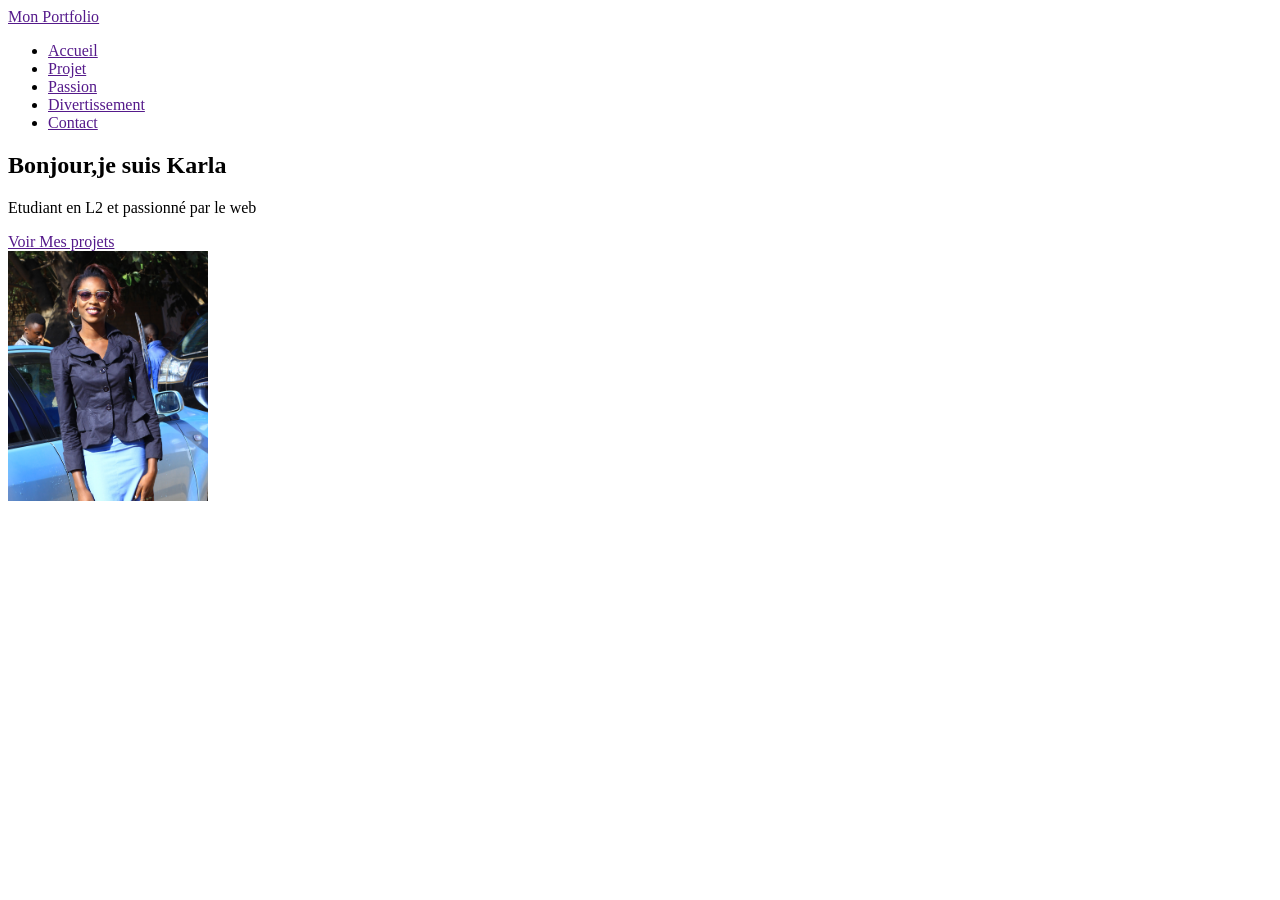
==== index.html @ b4c6ab89 "Creation du header et de la section hero" ====
<!DOCTYPE html>
<html lang="en">
<head>
    <meta charset="UTF-8">
    <meta name="viewport" content="width=device-width, initial-scale=1.0">
    <title>Mon Portfolio</title>
</head>
<body>
    <header>
       <div>
            <a href=""> Mon Portfolio</a>
       </div>
       <nav>
            <ul>
                <li><a href="">Accueil</a></li>
                <li><a href="">Projet</a></li>
                <li><a href="">Passion</a></li>
                <li><a href="">Divertissement</a></li>
                <li><a href="">Contact</a></li>
            </ul>
       </nav>

    </header>
    <main>
        <section>
            <div>
                <h1>Bonjour,je suis Karla </h1>
                <p>Etudiant en L2 et passionné par le web</p>
                <a href="">Voir Mes projets</a>
            </div>
            <div>
              <img src="image/Ma photo.JPG" alt="Photo de karla" width ="200px">
            </div>
        </section>
        <section></section>
        <section></section>
    </main>
    <footer></footer>
</body>
</html>
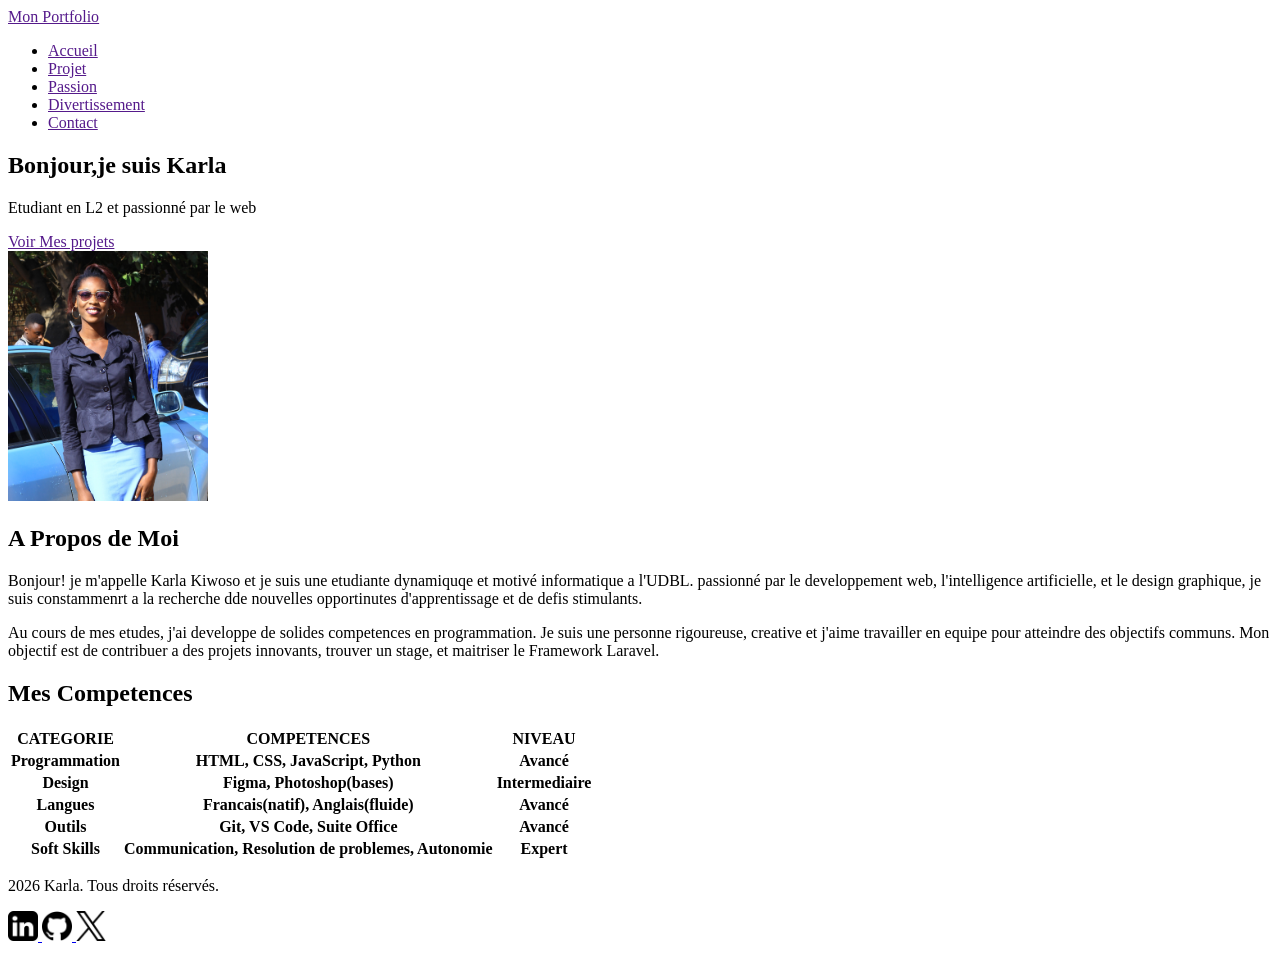
==== commit 306d4edc: "creation du body et du footer" ====
--- a/index.html
+++ b/index.html
@@ -32,9 +32,55 @@
               <img src="image/Ma photo.JPG" alt="Photo de karla" width ="200px">
             </div>
         </section>
-        <section></section>
-        <section></section>
+        <section>
+            <div>
+                <h1>A Propos de Moi </h1>
+                <p>Bonjour! je m'appelle Karla Kiwoso et je suis une etudiante dynamiquqe et motivé informatique a l'UDBL. passionné par le developpement web, l'intelligence artificielle, et le design graphique, je suis constammenrt a la recherche dde nouvelles  opportinutes d'apprentissage et de defis stimulants.</p>
+                <p>
+                    Au cours de mes etudes, j'ai developpe de solides competences en programmation. Je suis une personne rigoureuse, creative et j'aime travailler en equipe pour atteindre des objectifs communs. Mon objectif est de contribuer a des projets innovants, trouver un stage, et maitriser le Framework Laravel.
+                </p>
+            </div>
+        </section>
+        <section>
+            <div>
+                <h1>Mes Competences</h1>
+            </div>
+            <table>
+                <tr>
+                    <th>CATEGORIE</th> <th>COMPETENCES</th> <th>NIVEAU</th>
+                </tr>
+                <tr>
+                    <th>Programmation</th> <th> HTML, CSS, JavaScript, Python</th> <th>Avancé</th>
+                </tr>
+                <tr>
+                    <th> Design</th> <th> Figma, Photoshop(bases)</th> <th>Intermediaire</th>
+                </tr>
+                <tr>
+                    <th>Langues</th> <th> Francais(natif), Anglais(fluide)</th> <th>Avancé</th>
+                </tr>
+                <tr>
+                    <th>Outils</th> <th> Git, VS Code, Suite Office</th> <th>Avancé</th>
+                </tr>
+                <tr>
+                    <th>Soft Skills </th> <th> Communication, Resolution de problemes, Autonomie</th> <th>Expert</th>
+                </tr>
+            </table>
+
+        </section>
     </main>
-    <footer></footer>
+    <footer>
+        <div>
+            <p>2026 Karla. Tous droits réservés.</p>
+            <a href="https://www.linkedin.com/">
+                <img src="image/linkedin-sign.png" alt="LinkedIn" width="30"
+            </a>
+            <a href="https://github.com/">
+                <img src="image/github.png" alt="GitHub" width="30"
+            </a>
+            <a href="https://x.com/">
+                <img src="image/twitter.png" alt="Twitter" width="30"
+            </a>
+        </div>
+    </footer>
 </body>
 </html>
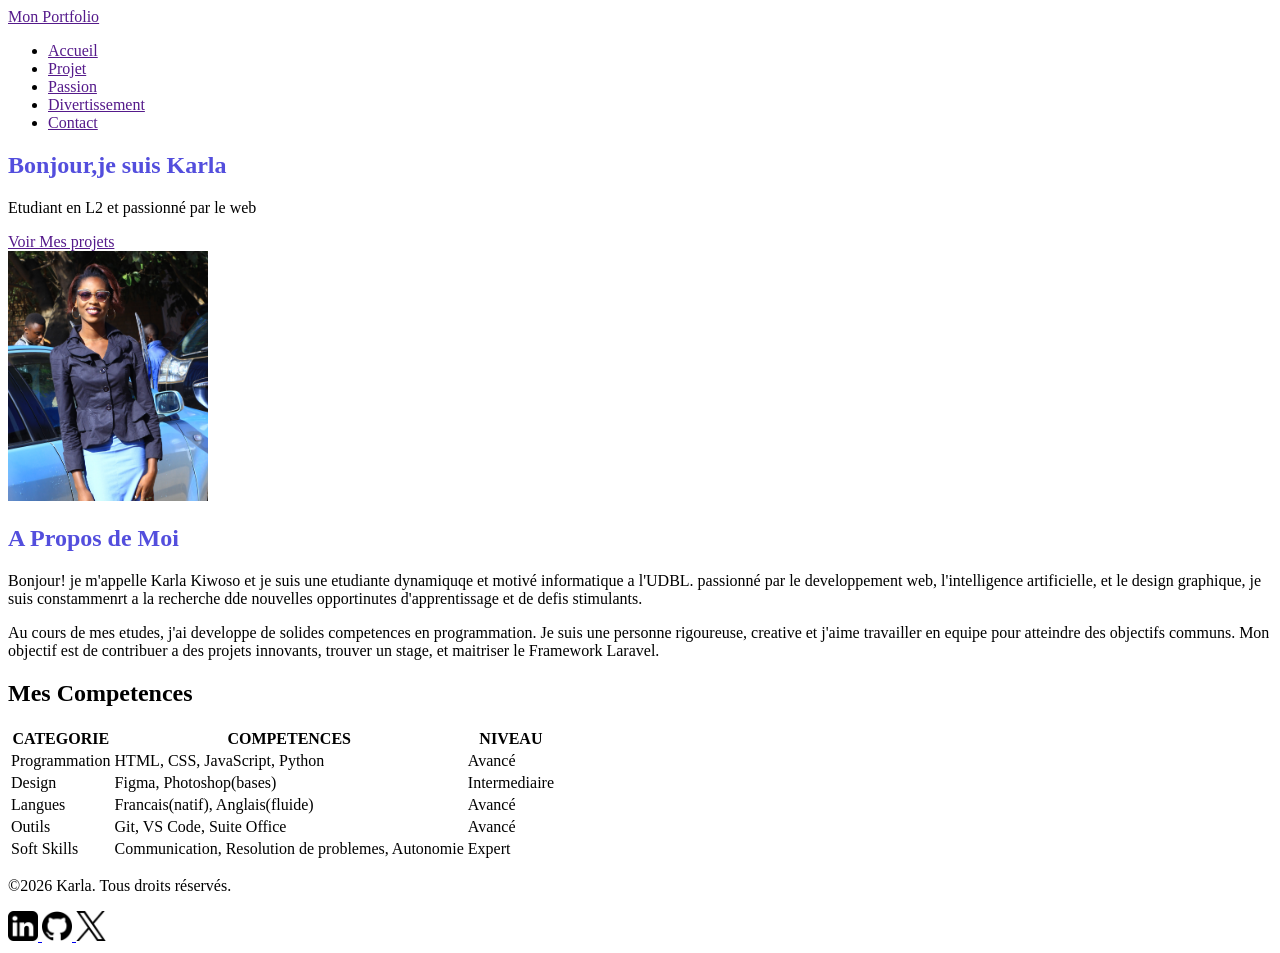
==== commit 53fba23b: "Finir la maquette et initialiser le fichier de style CSS" ====
--- a/index.html
+++ b/index.html
@@ -4,6 +4,7 @@
     <meta charset="UTF-8">
     <meta name="viewport" content="width=device-width, initial-scale=1.0">
     <title>Mon Portfolio</title>
+    <link rel="stylesheet" href="CSS/style.css">
 </head>
 <body>
     <header>
@@ -42,35 +43,48 @@
             </div>
         </section>
         <section>
-            <div>
-                <h1>Mes Competences</h1>
-            </div>
+                <h2>Mes Competences</h2>
             <table>
-                <tr>
-                    <th>CATEGORIE</th> <th>COMPETENCES</th> <th>NIVEAU</th>
-                </tr>
-                <tr>
-                    <th>Programmation</th> <th> HTML, CSS, JavaScript, Python</th> <th>Avancé</th>
-                </tr>
-                <tr>
-                    <th> Design</th> <th> Figma, Photoshop(bases)</th> <th>Intermediaire</th>
-                </tr>
-                <tr>
-                    <th>Langues</th> <th> Francais(natif), Anglais(fluide)</th> <th>Avancé</th>
-                </tr>
-                <tr>
-                    <th>Outils</th> <th> Git, VS Code, Suite Office</th> <th>Avancé</th>
-                </tr>
-                <tr>
-                    <th>Soft Skills </th> <th> Communication, Resolution de problemes, Autonomie</th> <th>Expert</th>
-                </tr>
+                <thead>
+                    <tr>
+                        <th>CATEGORIE</th>
+                        <th>COMPETENCES</th>
+                        <th>NIVEAU</th>
+                    </tr>
+                </thead>
+                <tbody>
+                    <tr>
+                        <td>Programmation</td>
+                        <td> HTML, CSS, JavaScript, Python</td>
+                        <td>Avancé</td>
+                    </tr>
+                    <tr>
+                        <td> Design</td>
+                        <td> Figma, Photoshop(bases)</td>
+                        <td>Intermediaire</td>
+                    </tr>
+                    <tr>
+                        <td>Langues</td>
+                        <td> Francais(natif), Anglais(fluide)</td>
+                        <td>Avancé</td>
+                    </tr>
+                    <tr>
+                        <td>Outils</td>
+                        <td> Git, VS Code, Suite Office</td>
+                        <td>Avancé</td>
+                    </tr>
+                    <tr>
+                        <td>Soft Skills </td>
+                        <td> Communication, Resolution de problemes, Autonomie</td> <td>Expert</td>
+                    </tr>
+                </tbody>
             </table>
 
         </section>
     </main>
     <footer>
+        <p>&copy;2026 Karla. Tous droits réservés.</p>
         <div>
-            <p>2026 Karla. Tous droits réservés.</p>
             <a href="https://www.linkedin.com/">
                 <img src="image/linkedin-sign.png" alt="LinkedIn" width="30"
             </a>
--- a/CSS/style.css
+++ b/CSS/style.css
@@ -0,0 +1,12 @@
+:root{
+    --violet-doux: #6c63ff;
+    --violet-fonce: #534edd;
+    --orange-vif : #ffa726;
+    --gris-tres-fonce : #333;
+    --gris-fonce :#666;
+    --gris-tres-clair: #f8f8f8;
+    --gris-clair : #eee;
+}
+h1{
+    color: var(--violet-fonce);
+}
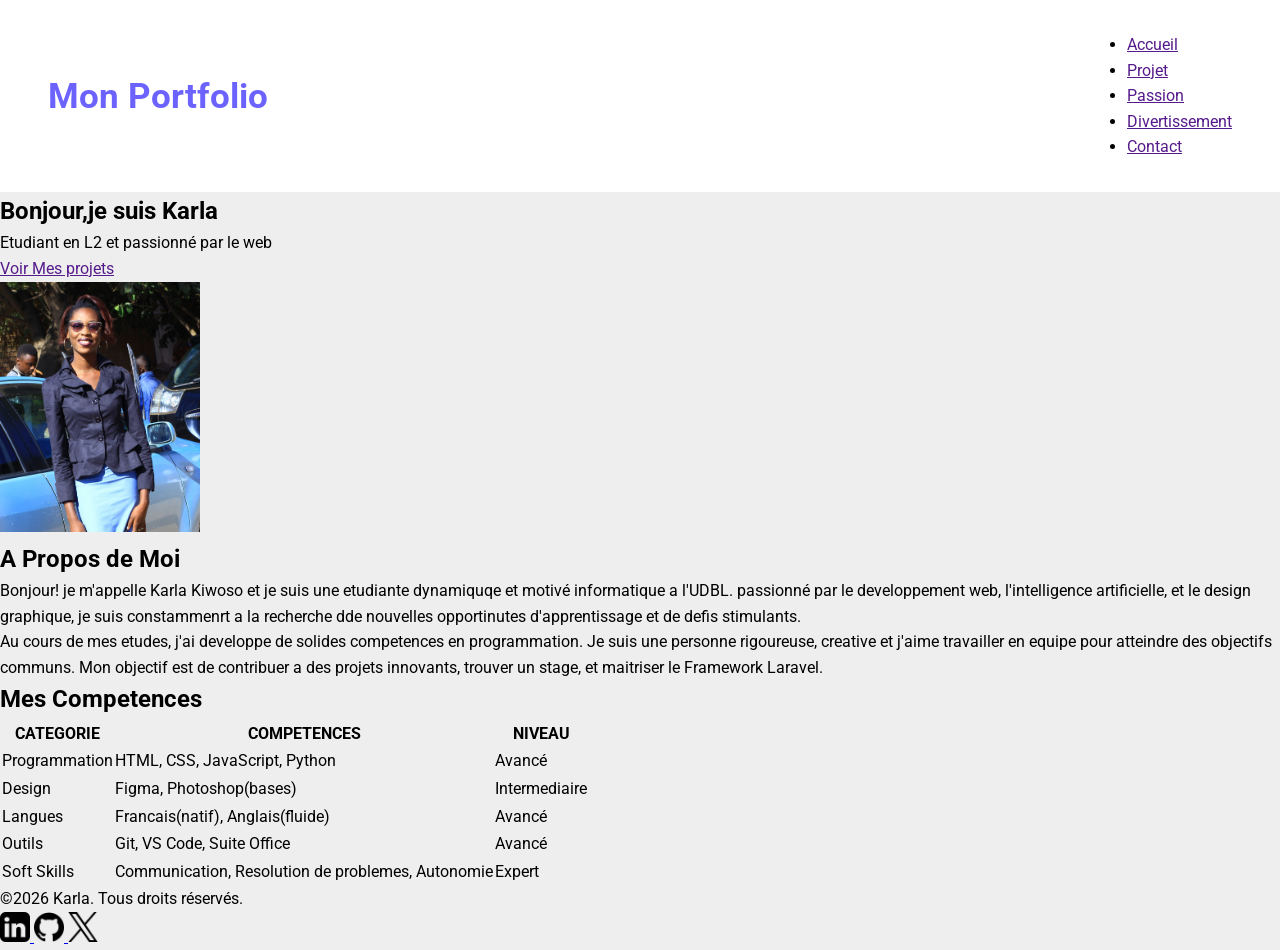
==== commit b0406b5a: "stylisation du header" ====
--- a/index.html
+++ b/index.html
@@ -5,6 +5,9 @@
     <meta name="viewport" content="width=device-width, initial-scale=1.0">
     <title>Mon Portfolio</title>
     <link rel="stylesheet" href="CSS/style.css">
+    <link rel="preconnect" href="https://fonts.googleapis.com">
+    <link rel="preconnect" href="https://fonts.gstatic.com" crossorigin>
+    <link href="https://fonts.googleapis.com/css2?family=Roboto:ital,wght@0,100..900;1,100..900&display=swap" rel="stylesheet">
 </head>
 <body>
     <header>
--- a/CSS/style.css
+++ b/CSS/style.css
@@ -7,6 +7,32 @@
     --gris-tres-clair: #f8f8f8;
     --gris-clair : #eee;
 }
-h1{
-    color: var(--violet-fonce);
+*{
+    margin : 0;
+    padding: 0;
+    box-sizing: border-box;
 }
+body{
+    background-color: var(--gris-clair);
+    font-family:Roboto, sans-serif;
+    line-height: 1.6;
+
+}
+header{
+    background-color: white;
+    box-shadow: 2px 6px 10px black rgb(0, 0, 0,0.05);
+    position:sticky;
+    top: 0;
+    z-index: 1000;
+    display: flex ;
+    justify-content: space-between;
+    align-items: center;
+    padding: 2rem 3rem;
+}
+header div a{
+    text-decoration: none;
+    font-size: 2.2rem;
+    font-weight: bold;
+    color: var(--violet-doux);
+
+}
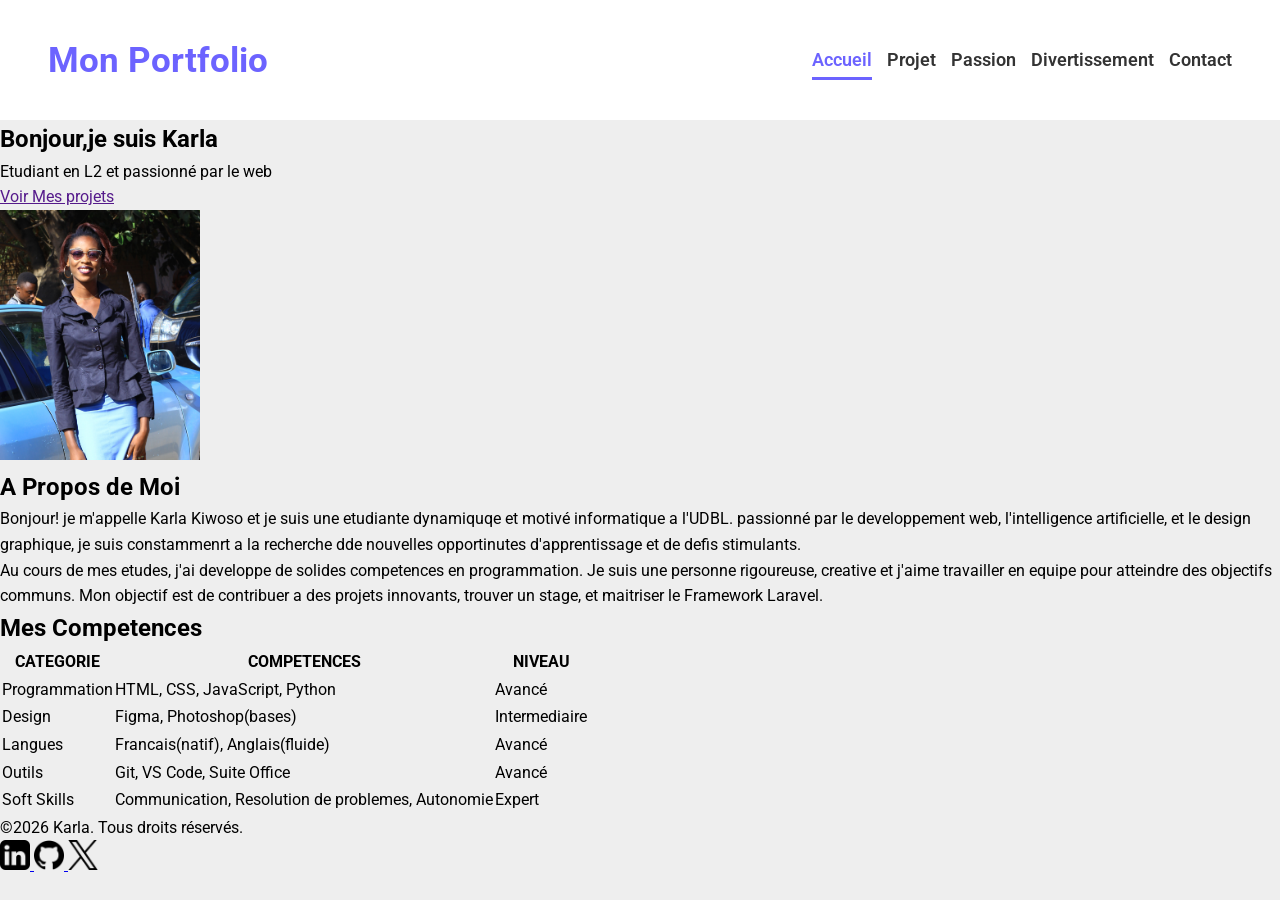
==== commit 37642d7e: "stylisation du menu et creation des autre pages" ====
--- a/index.html
+++ b/index.html
@@ -16,11 +16,11 @@
        </div>
        <nav>
             <ul>
-                <li><a href="">Accueil</a></li>
-                <li><a href="">Projet</a></li>
-                <li><a href="">Passion</a></li>
-                <li><a href="">Divertissement</a></li>
-                <li><a href="">Contact</a></li>
+                <li><a href="index.html" class="active">Accueil</a></li>
+                <li><a href="projets.html">Projet</a></li>
+                <li><a href="passions.html">Passion</a></li>
+                <li><a href="divertissement.html">Divertissement</a></li>
+                <li><a href="contact.html">Contact</a></li>
             </ul>
        </nav>
 
--- a/CSS/style.css
+++ b/CSS/style.css
@@ -36,3 +36,43 @@
     color: var(--violet-doux);
 
 }
+
+ul li{
+    list-style: none;
+    margin-left: 15px;
+}
+ul{
+    display: flex;
+}
+ul li a{
+    text-decoration: none;
+    color: var(--gris-tres-fonce);
+    font-weight: 600;
+    font-size: 1.1rem;
+    position:relative;
+    padding: 10px 0;
+}
+ul li a:hover{
+    color: var(--violet-doux);
+}
+ul li a::after{
+    content:'' ;
+    position: absolute;
+    left: 0;
+    bottom: 0;
+    height: 3px;
+    width: 0%;
+    background-color: var(--violet-doux);
+    transition: width 0.5s ease;
+}
+ul li a:hover::after{
+    width: 100%;
+}
+
+a.active{
+    color: var(--violet-doux);
+}
+
+a.active::after{
+    width: 100%;
+} 
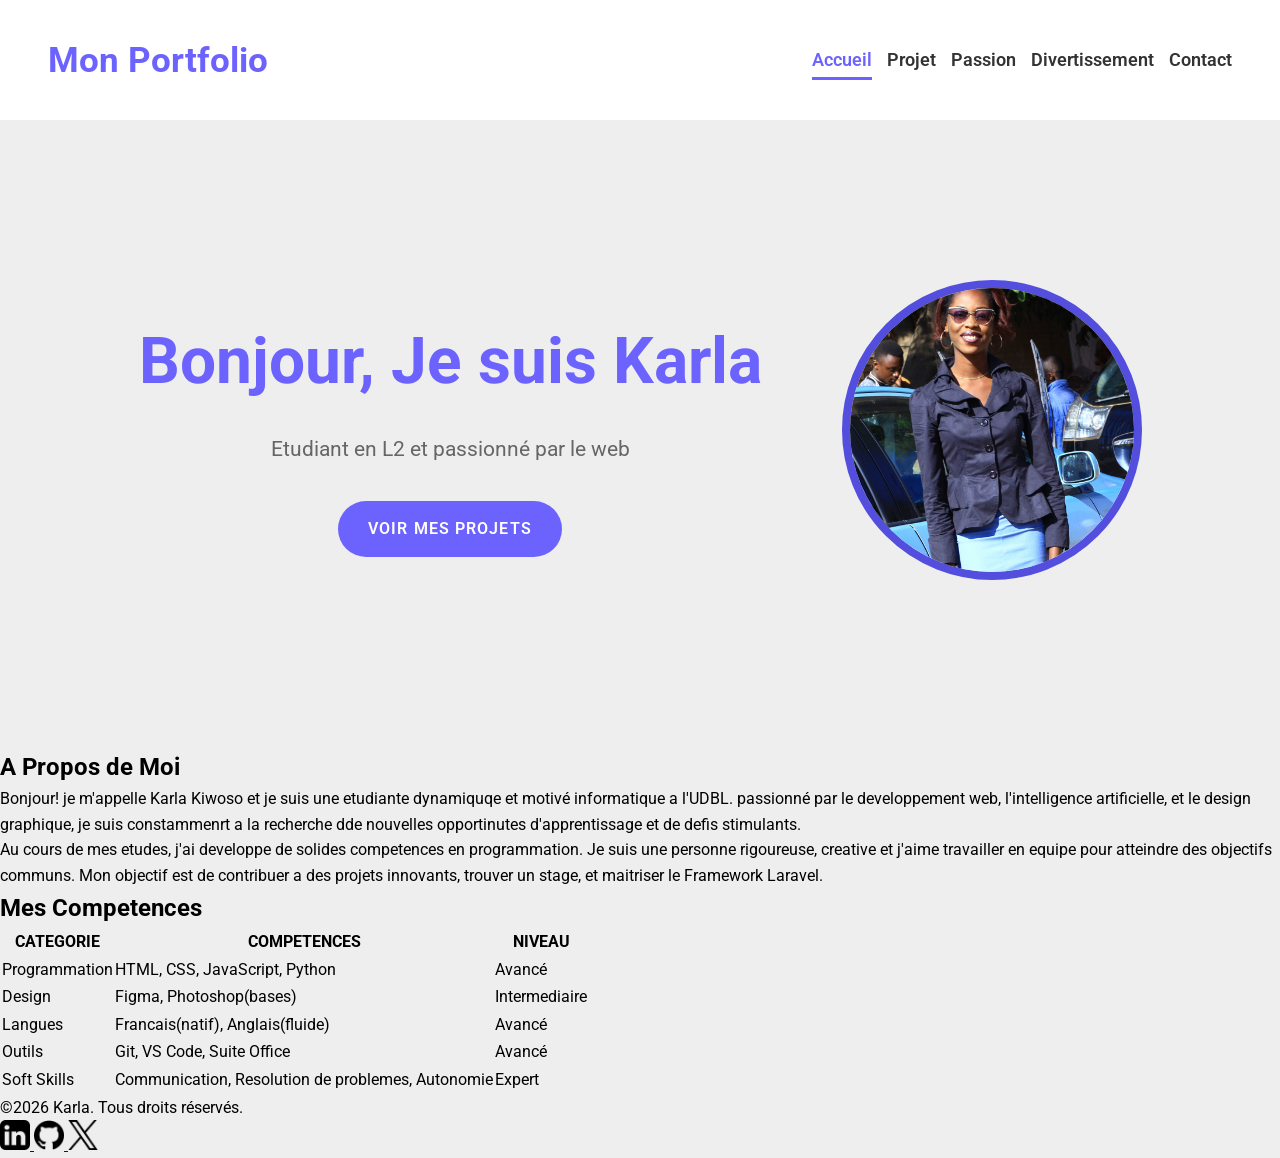
==== commit 291250be: "stylisation de la section hero" ====
--- a/index.html
+++ b/index.html
@@ -26,14 +26,14 @@
 
     </header>
     <main>
-        <section>
+        <section class= "hero">
             <div>
-                <h1>Bonjour,je suis Karla </h1>
+                <h1>Bonjour, Je suis Karla </h1>
                 <p>Etudiant en L2 et passionné par le web</p>
-                <a href="">Voir Mes projets</a>
+                <a href="projets.html">Voir Mes projets</a>
             </div>
             <div>
-              <img src="image/Ma photo.JPG" alt="Photo de karla" width ="200px">
+              <img src="image/Ma photo.JPG" alt="Photo de karla" >
             </div>
         </section>
         <section>
--- a/CSS/style.css
+++ b/CSS/style.css
@@ -75,4 +75,54 @@
 
 a.active::after{
     width: 100%;
+}
+
+.hero{
+    display: flex;
+    justify-content: center;
+    align-items: center;
+    gap: 5rem;
+    text-align: center;
+    margin: 10rem 2rem;
+}
+.hero img{
+    width: 300px;
+    height: 300px;
+    object-fit: cover;
+    border-radius: 50%;
+    border: 8px solid var(--violet-fonce)
+
+}
+.hero h1{
+    color: var(--violet-doux);
+    font-size: 4rem;
+    font-weight: 700;
+    margin-bottom: 1.2rem;
+
+
+}
+
+.hero p{
+    color: var(--gris-fonce);
+    font-size: 1.3rem;
+    margin-bottom: 1.2rem;
+}
+.hero a {
+    text-decoration: none;
+    display: inline-block;
+    background-color: var(--violet-doux);
+    color: white;
+    padding: 15px 30px;
+    border-radius: 50px;
+    text-transform: uppercase;
+    letter-spacing: 1.1px;
+    font-weight: 600;
+    margin-top: 1rem;
+    transition: background-color 0.3s ease,transform 0.3s ease;
+
+}
+.hero a:hover{
+    background-color: var(--violet-fonce);
+    transform: translateY(-3px);
 } 
+
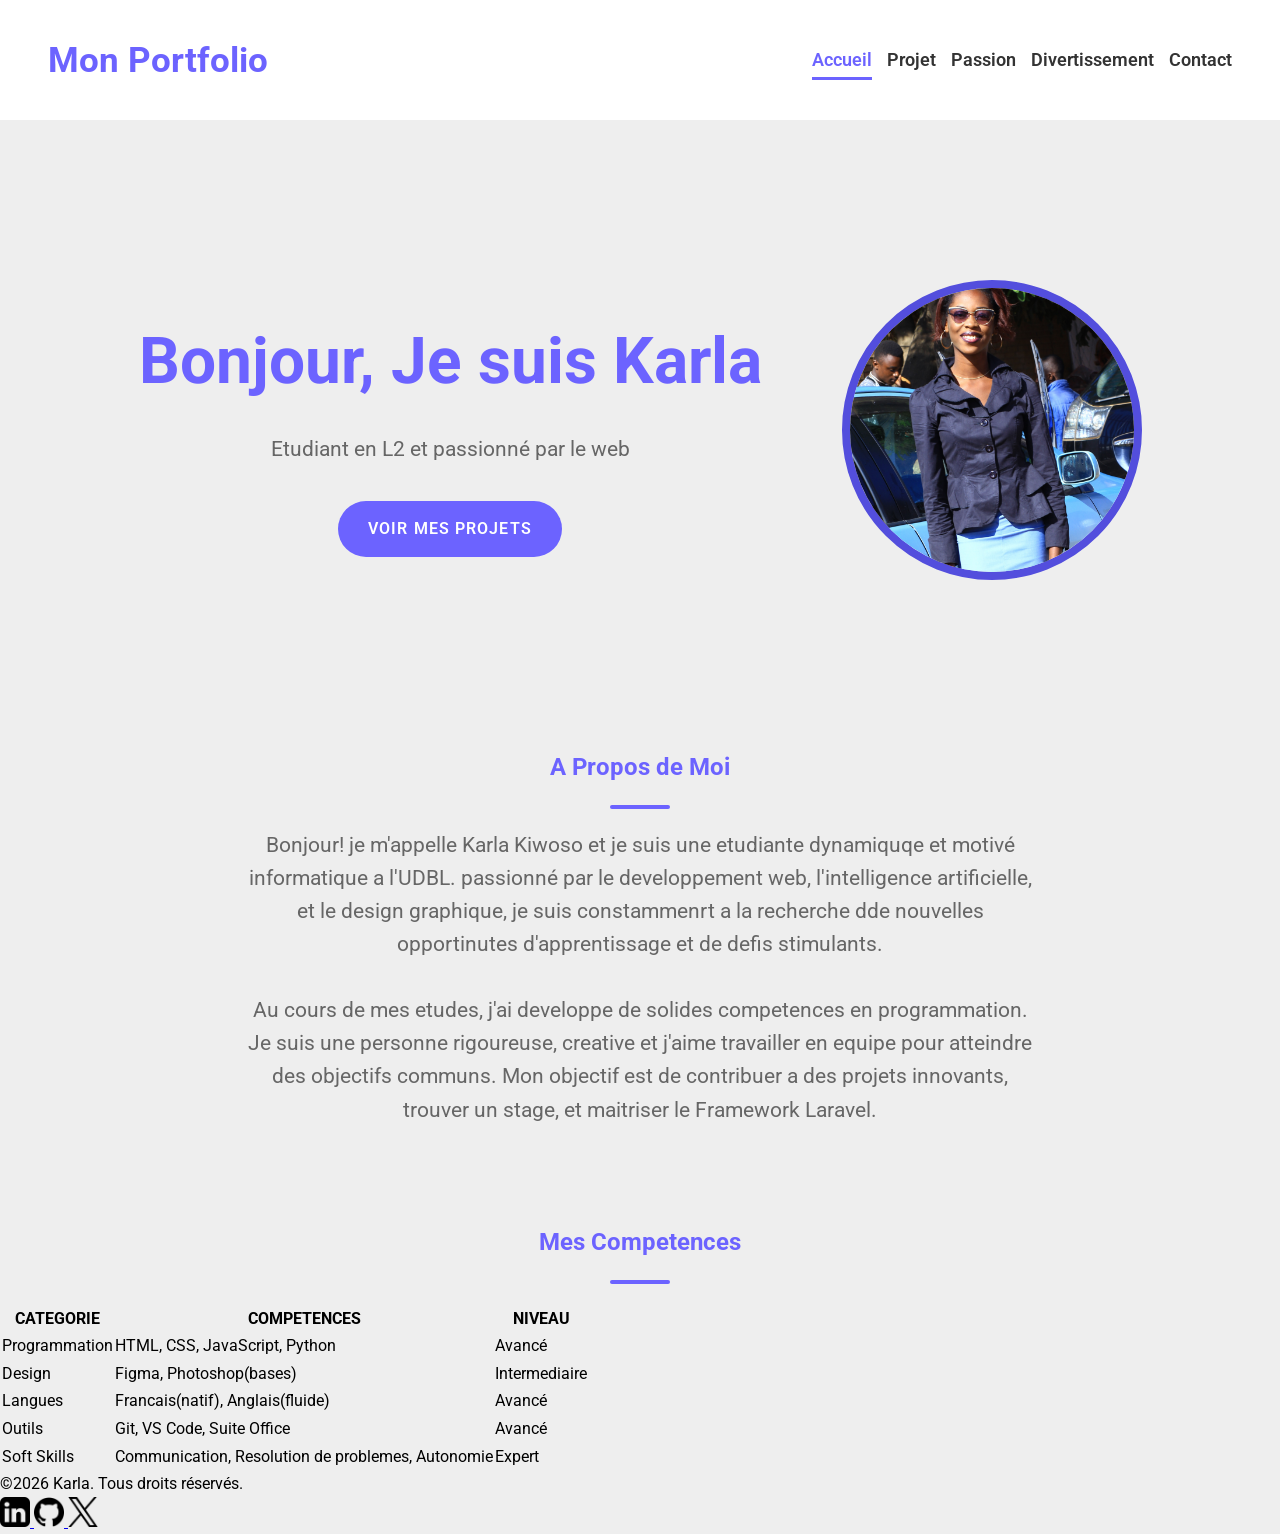
==== commit 47c1b492: "stylisation de la section apropos" ====
--- a/index.html
+++ b/index.html
@@ -36,16 +36,16 @@
               <img src="image/Ma photo.JPG" alt="Photo de karla" >
             </div>
         </section>
-        <section>
-            <div>
-                <h1>A Propos de Moi </h1>
+        <section class="apropos">
+            <div >
+                <h2>A Propos de Moi </h2>
                 <p>Bonjour! je m'appelle Karla Kiwoso et je suis une etudiante dynamiquqe et motivé informatique a l'UDBL. passionné par le developpement web, l'intelligence artificielle, et le design graphique, je suis constammenrt a la recherche dde nouvelles  opportinutes d'apprentissage et de defis stimulants.</p>
                 <p>
                     Au cours de mes etudes, j'ai developpe de solides competences en programmation. Je suis une personne rigoureuse, creative et j'aime travailler en equipe pour atteindre des objectifs communs. Mon objectif est de contribuer a des projets innovants, trouver un stage, et maitriser le Framework Laravel.
                 </p>
             </div>
         </section>
-        <section>
+        <section class="competences">
                 <h2>Mes Competences</h2>
             <table>
                 <thead>
--- a/CSS/style.css
+++ b/CSS/style.css
@@ -124,5 +124,33 @@
 .hero a:hover{
     background-color: var(--violet-fonce);
     transform: translateY(-3px);
-} 
+}
+.apropos{
+    width: 800px;
+    margin: 6rem  auto;
+    text-align: center;
+}
+section h2{
+    color: var(--violet-doux);
+    font-size: 2.6 rem;
+    font-weight:700;
+    position: relative;
+    text-align: center; 
+}
+section h2::after{
+    content: '';
+    display: block;
+    width: 60px;
+    height: 4px;
+    background-color: var(--violet-doux) ;
+    margin: 1.2rem auto;
+    border-radius: 2px;
+}
 
+.apropos p{
+    margin-bottom: 2rem;
+    color: var(--gris-fonce);
+    font-size: 1.3rem;
+}
+
+
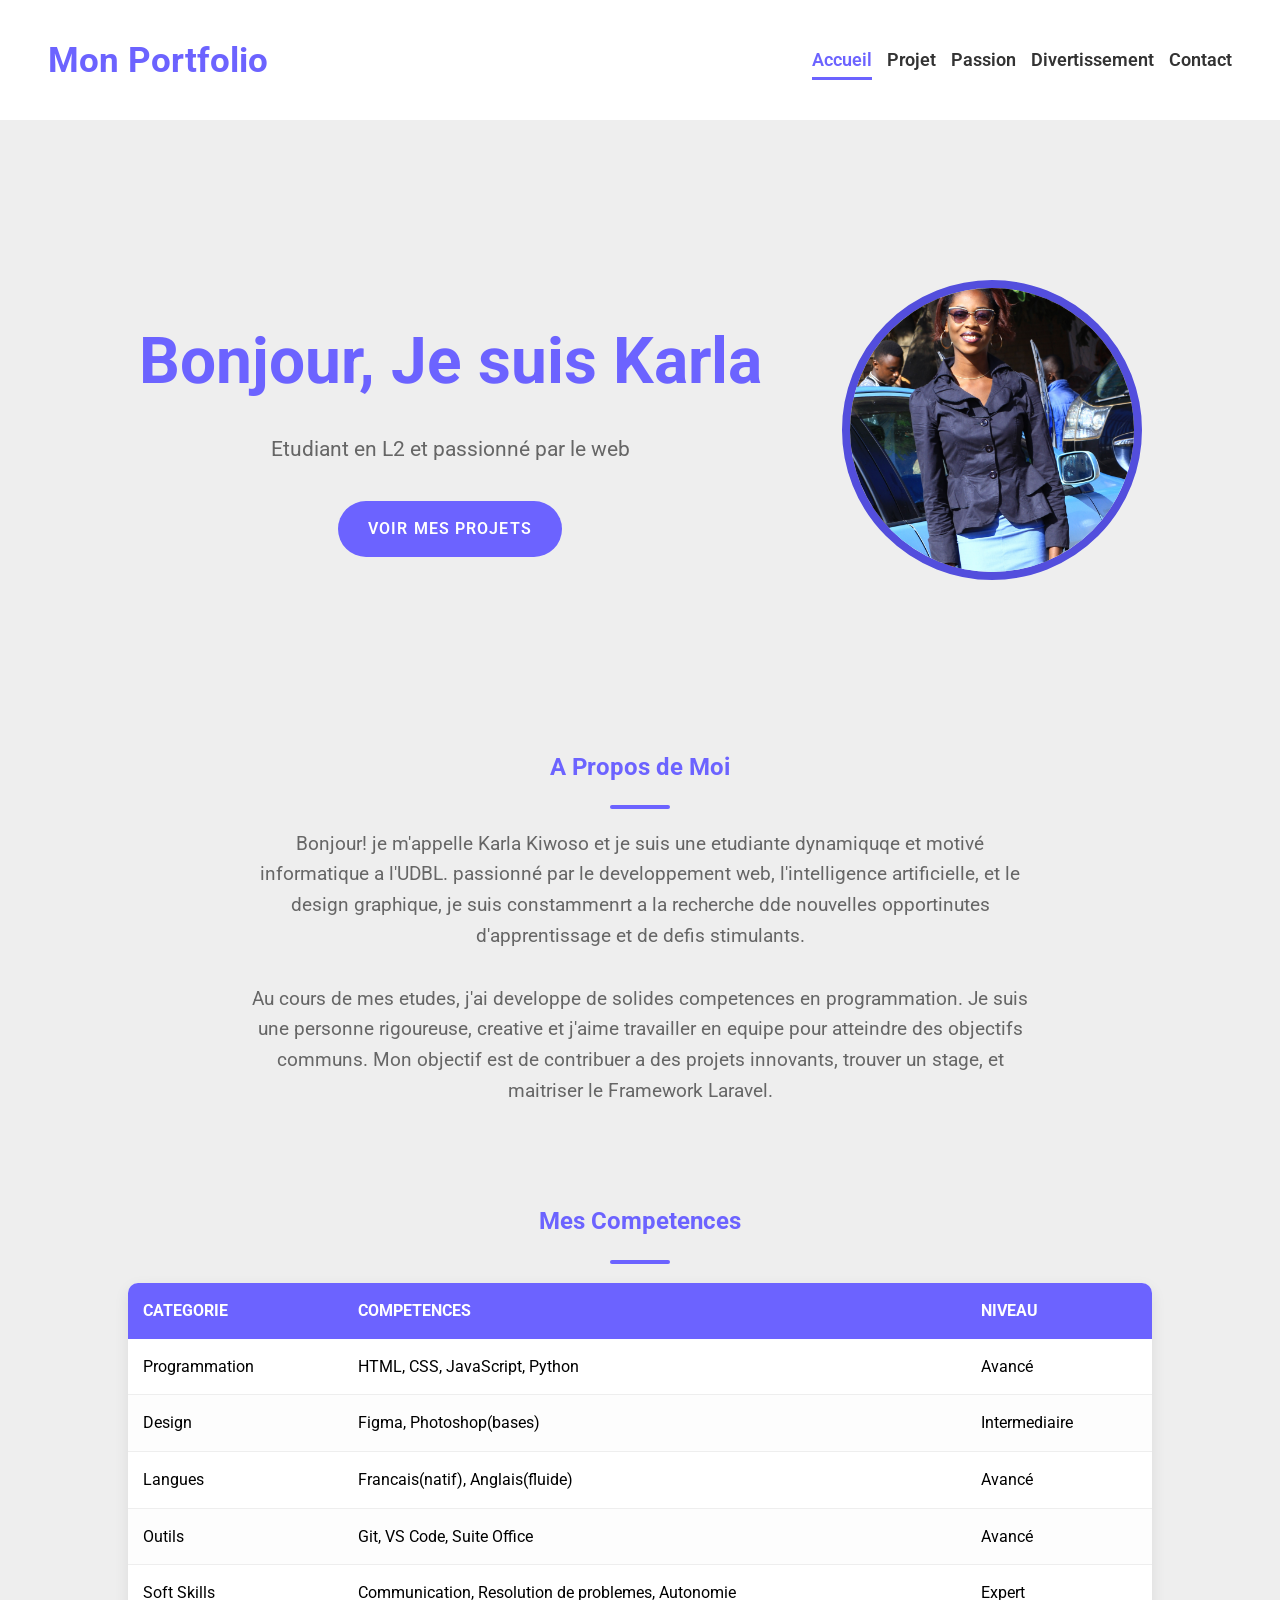
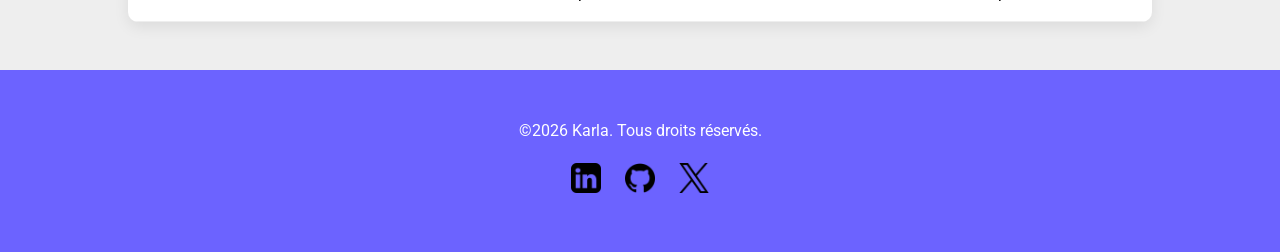
==== commit efec5543: "initialisation du html de la page projet" ====
--- a/index.html
+++ b/index.html
@@ -89,13 +89,13 @@
         <p>&copy;2026 Karla. Tous droits réservés.</p>
         <div>
             <a href="https://www.linkedin.com/">
-                <img src="image/linkedin-sign.png" alt="LinkedIn" width="30"
+                <img src="image/linkedin-sign.png" alt="LinkedIn" width="30">
             </a>
             <a href="https://github.com/">
-                <img src="image/github.png" alt="GitHub" width="30"
+                <img src="image/github.png" alt="GitHub" width="30">
             </a>
             <a href="https://x.com/">
-                <img src="image/twitter.png" alt="Twitter" width="30"
+                <img src="image/twitter.png" alt="Twitter" width="30">
             </a>
         </div>
     </footer>
--- a/CSS/style.css
+++ b/CSS/style.css
@@ -135,7 +135,7 @@
     font-size: 2.6 rem;
     font-weight:700;
     position: relative;
-    text-align: center; 
+    text-align: center;
 }
 section h2::after{
     content: '';
@@ -150,7 +150,59 @@
 .apropos p{
     margin-bottom: 2rem;
     color: var(--gris-fonce);
-    font-size: 1.3rem;
-}
-
-
+    font-size: 1.2rem;
+}
+
+.competences table{
+    width: 80%;
+    margin: 0 auto;
+    border-collapse: collapse;
+    background-color: #fff;
+    box-shadow: 0 5px 15px rgba(0,0,0,0.08);
+    border-radius: 10px;
+    overflow: hidden;
+}
+.competences table th, .competences table td{
+    padding: 15px;
+}
+.competences table thead{
+    background-color: var(--violet-doux);
+    color : #fff;
+    text-align: left;
+}
+.competences table tbody td {
+    border-bottom: 1px solid var(--gris-clair);
+}
+
+.competences table tbody tr:nth-child(even){
+    background-color: #fdfdfd;
+}
+.competences table tbody tr{
+    transition: background-color 0.3 ease;
+}
+.competences table tbody tr:hover{
+    background-color: #f0f0f0;
+}
+
+footer{
+    margin-top: 3rem;
+    background-color: var(--violet-doux);
+    padding: 3rem 0;
+    text-align: center;
+}
+footer p {
+    color : white;
+    margin-bottom: 1.2rem;
+}
+footer a {
+    display: inline-block;
+    font-size: 1.6rem;
+    color: white;
+    margin : 0 10px;
+    transition: color 0.3s ease,transform 0.2 ease;
+}
+footer a:hover{
+    color : var(--orange-vif);
+    transform: translateY(-3px);
+}
+
